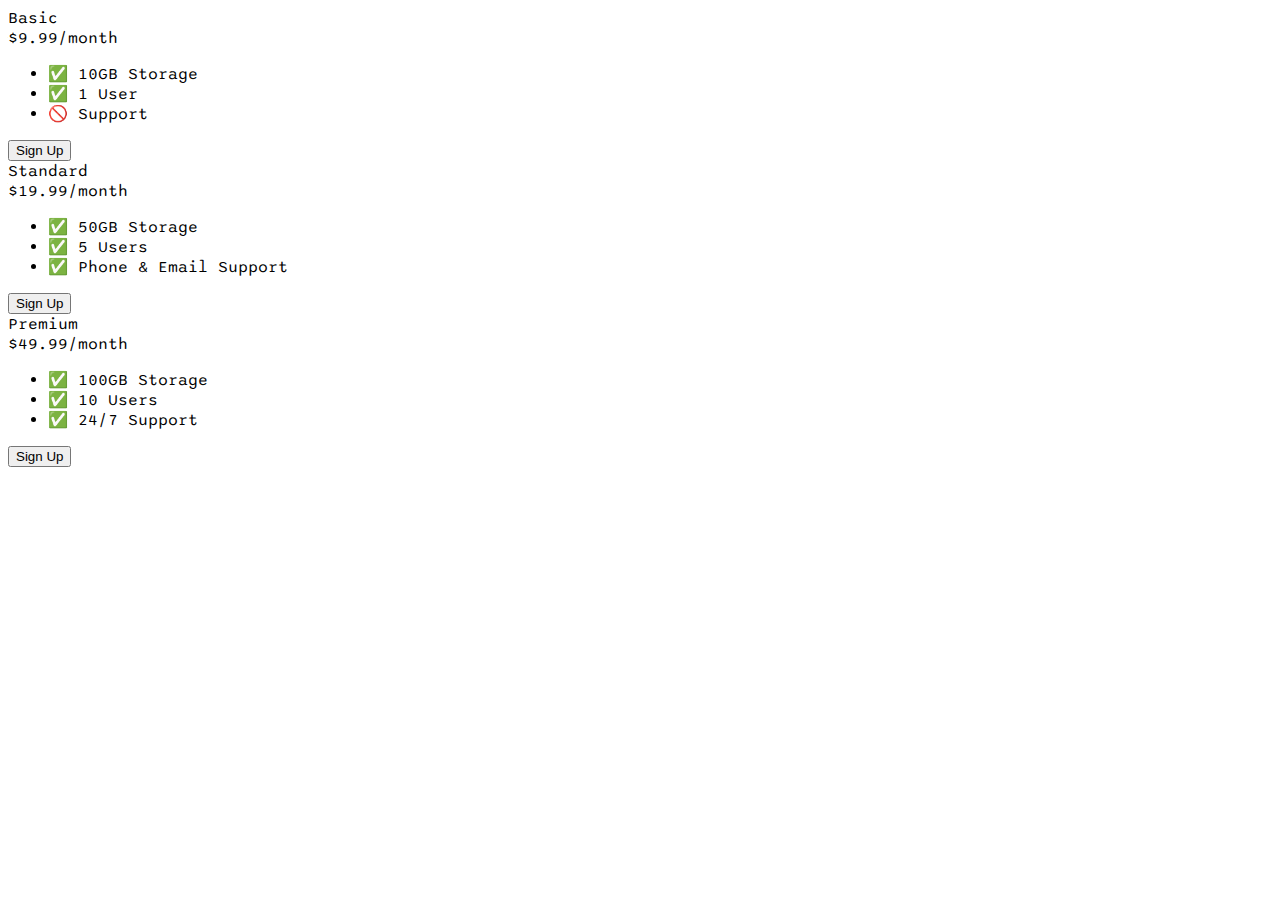
==== 9.4+Flexbox+Pricing+Table+Project/index.html @ 0ae53524 "Add files via upload" ====
<!DOCTYPE html>
<html>
  <head>
    <title>Flexbox Pricing Table</title>
    <link rel="preconnect" href="https://fonts.googleapis.com" />
    <link rel="preconnect" href="https://fonts.gstatic.com" crossorigin />
    <link
      href="https://fonts.googleapis.com/css2?family=Sono:wght@400;700&display=swap"
      rel="stylesheet"
    />
    <style>
      body {
        font-family: "Sono", sans-serif;
      }

      /* Hint: What can you do with a media query and flexbox? */
      @media (max-width: 1250px) {
      }
    </style>
  </head>

  <body>
    <div class="pricing-container">
      <div class="pricing-plan">
        <div class="plan-title">Basic</div>
        <div class="plan-price">$9.99/month</div>
        <ul class="plan-features">
          <li>✅ 10GB Storage</li>
          <li>✅ 1 User</li>
          <li>🚫 Support</li>
        </ul>
        <button class="plan-button">Sign Up</button>
      </div>
      <div class="pricing-plan">
        <div class="plan-title">Standard</div>
        <div class="plan-price">$19.99/month</div>
        <ul class="plan-features">
          <li>✅ 50GB Storage</li>
          <li>✅ 5 Users</li>
          <li>✅ Phone &amp; Email Support</li>
        </ul>
        <button class="plan-button">Sign Up</button>
      </div>
      <div class="pricing-plan">
        <div class="plan-title">Premium</div>
        <div class="plan-price">$49.99/month</div>
        <ul class="plan-features">
          <li>✅ 100GB Storage</li>
          <li>✅ 10 Users</li>
          <li>✅ 24/7 Support</li>
        </ul>
        <button class="plan-button">Sign Up</button>
      </div>
    </div>
  </body>
</html>
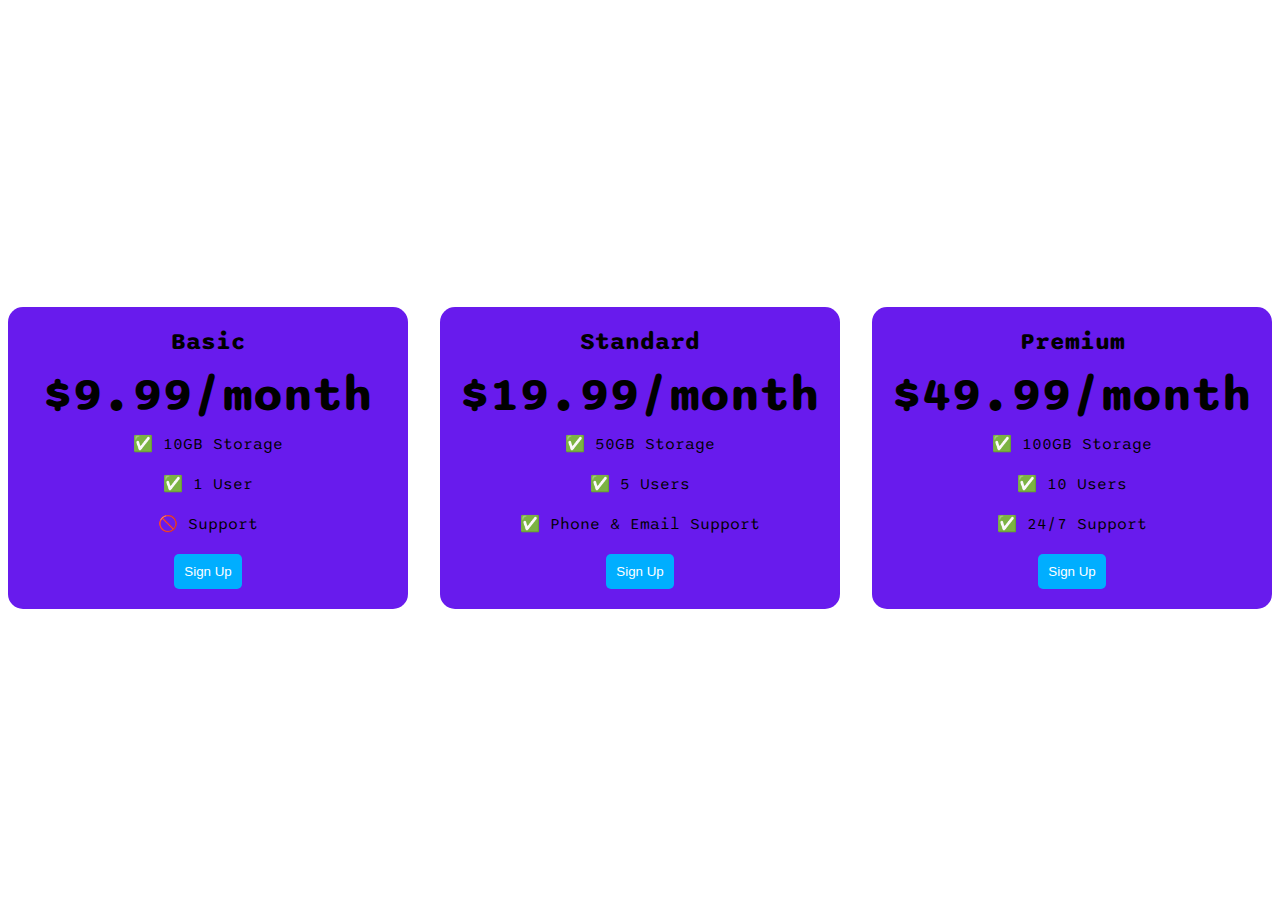
==== commit 246b4f5c: "Add files via upload" ====
--- a/9.4+Flexbox+Pricing+Table+Project/index.html
+++ b/9.4+Flexbox+Pricing+Table+Project/index.html
@@ -12,9 +12,56 @@
       body {
         font-family: "Sono", sans-serif;
       }
+      .pricing-container{
+        display: flex;
+        justify-content: center;
+        align-items: center;
+        gap:2rem ;
+        height: 100vh;
+      }
+      .pricing-plan{
+        flex: 1;
+        max-width: 400px;
+        padding: 20px;
+        background-color: #5a06ebea;
+        border-radius: 15px;
+        text-align: center;
+
+      }
+      .plan-title{
+        font-size: 24px;
+        font-weight: bold;
+        margin-bottom: 10px;
+      }
+      .plan-price{
+        font-size: 48px;
+        font-weight: bold;
+        margin-bottom: 10px;
+      }
+      .plan-features{
+        list-style: none;
+        margin: 0;
+        padding: 0;
+      }
+      .plan-features li {
+      margin-bottom: 20px;
+    }
+      .plan-button{
+        padding: 10px;
+        background-color: #00aeff;
+        color: #fff;
+        border-radius:5px ;
+        border: none;
+      }
+
+
 
       /* Hint: What can you do with a media query and flexbox? */
       @media (max-width: 1250px) {
+        .pricing-container {
+        flex-direction: column;
+        height: 100%;
+      }
       }
     </style>
   </head>
